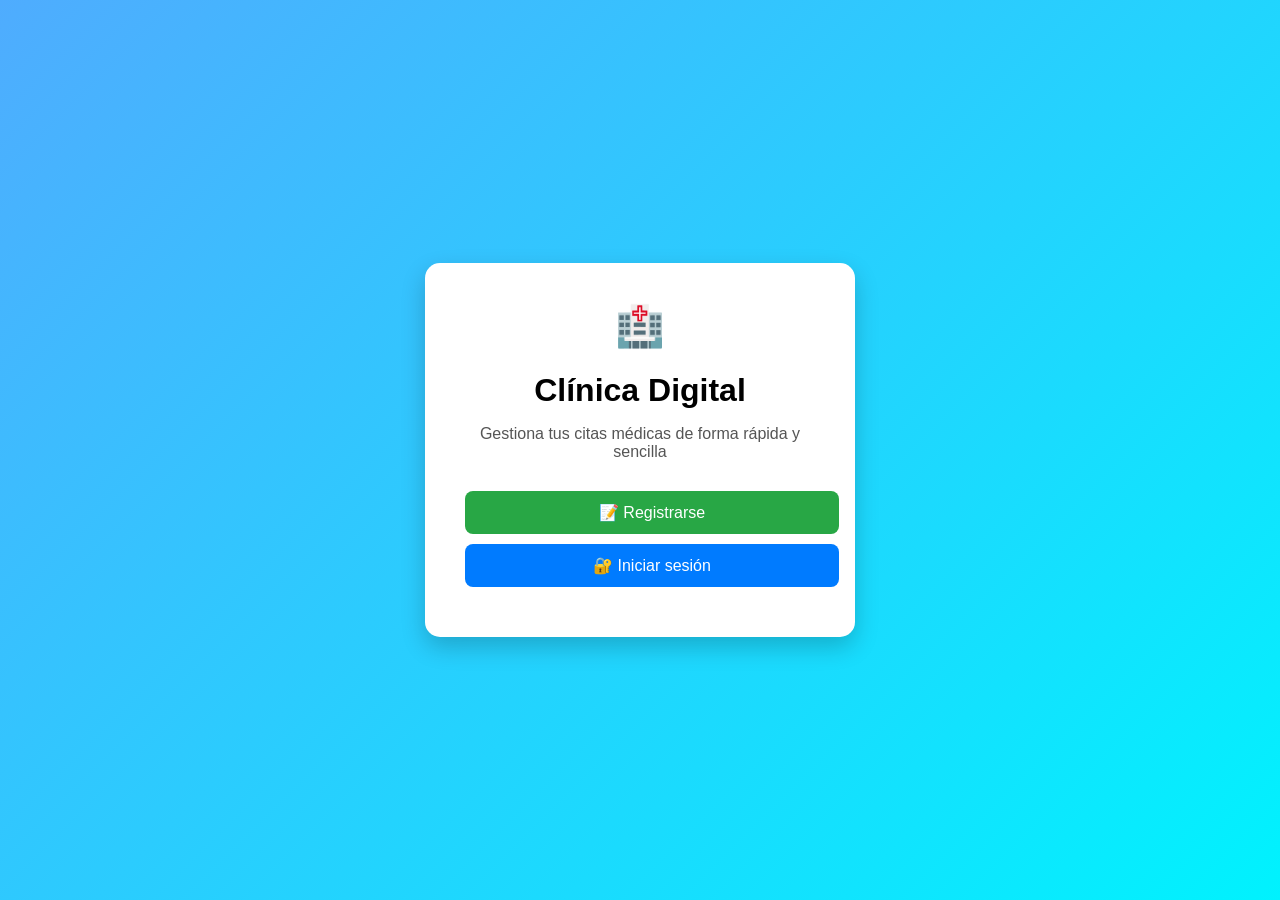
==== frontend/index.html @ a2f3d23a "Continuidad del proyecto" ====
<!DOCTYPE html>
<html lang="es">
<head>
    <meta charset="UTF-8">
    <title>Clínica - Sistema de Citas</title>
<link rel="stylesheet" href="css/styles.css">
    <style>
        body {
            margin: 0;
            font-family: Arial, sans-serif;
            background: linear-gradient(135deg, #4facfe, #00f2fe);
            height: 100vh;
            display: flex;
            justify-content: center;
            align-items: center;
        }

        .container {
            background: white;
            padding: 40px;
            border-radius: 15px;
            text-align: center;
            width: 350px;
            box-shadow: 0px 10px 25px rgba(0,0,0,0.2);
        }

        h1 {
            margin-bottom: 10px;
        }

        p {
            color: #555;
            margin-bottom: 30px;
        }

        .btn {
            display: block;
            width: 100%;
            padding: 12px;
            margin: 10px 0;
            border: none;
            border-radius: 8px;
            font-size: 16px;
            cursor: pointer;
            text-decoration: none;
        }

        .register {
            background: #28a745;
            color: white;
        }

        .login {
            background: #007BFF;
            color: white;
        }

        .btn:hover {
            opacity: 0.9;
        }

        .icon {
            font-size: 40px;
            margin-bottom: 10px;
        }
    </style>
</head>

<body>

<div class="container">
    <div class="icon">🏥</div>
    <h1>Clínica Digital</h1>
    <p>Gestiona tus citas médicas de forma rápida y sencilla</p>

    <a href="register.html" class="btn register">📝 Registrarse</a>
    <a href="login.html" class="btn login">🔐 Iniciar sesión</a>
</div>

</body>
</html>
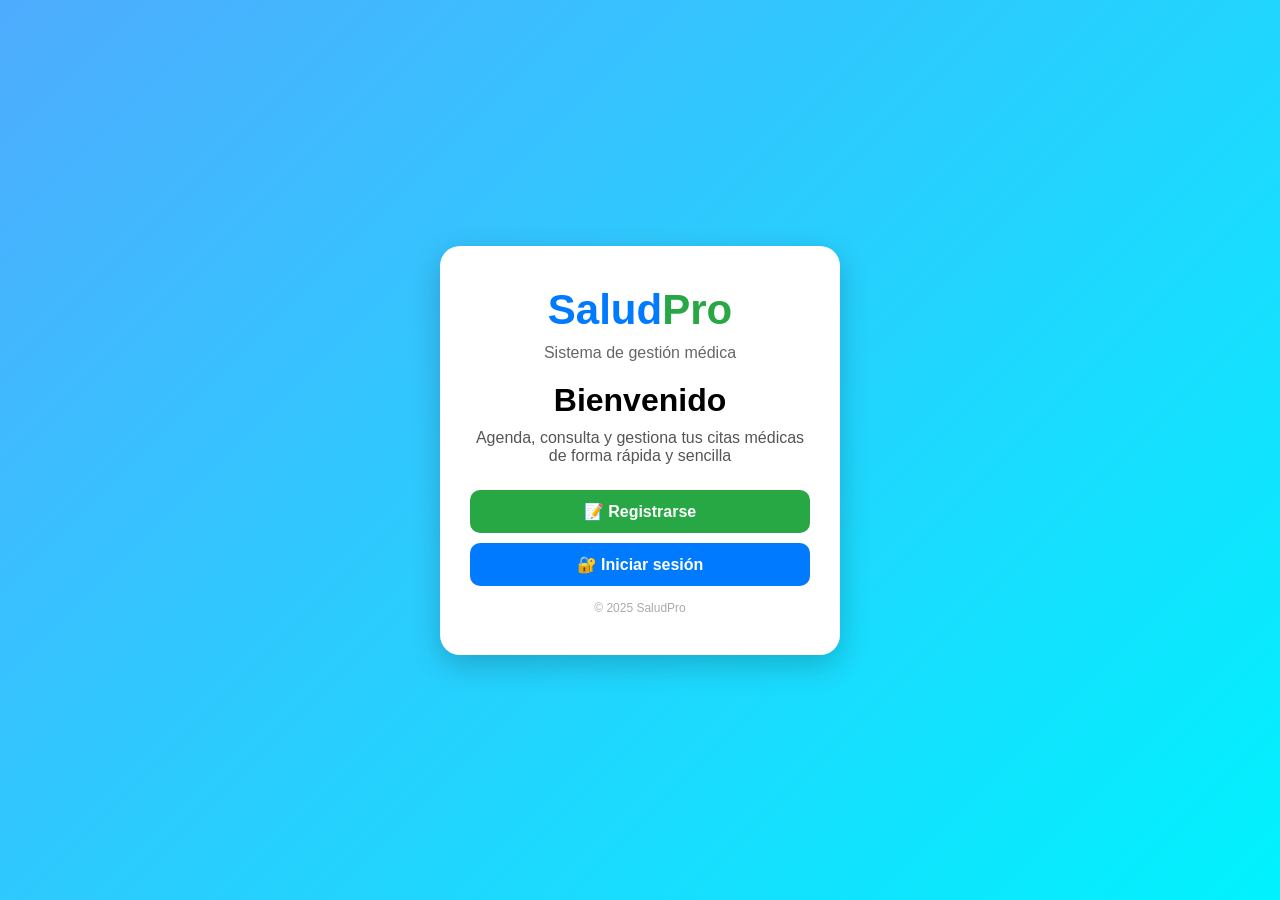
==== commit ebadefa8: "Mejora de frontend: index, login, register y dashboard" ====
--- a/frontend/index.html
+++ b/frontend/index.html
@@ -3,25 +3,54 @@
 <head>
     <meta charset="UTF-8">
     <title>Clínica - Sistema de Citas</title>
-<link rel="stylesheet" href="css/styles.css">
+
     <style>
-        body {
+        /* RESET */
+        * {
             margin: 0;
-            font-family: Arial, sans-serif;
-            background: linear-gradient(135deg, #4facfe, #00f2fe);
-            height: 100vh;
-            display: flex;
-            justify-content: center;
-            align-items: center;
+            padding: 0;
+            box-sizing: border-box;
         }
 
+        body {
+            font-family: 'Segoe UI', sans-serif;
+            background: linear-gradient(135deg, #4facfe, #00f2fe);
+
+            /* 🔴 NUEVO CENTRADO MÁS ESTABLE */
+            display: flex;
+            flex-direction: column;
+            align-items: center;
+            justify-content: center;
+
+            min-height: 100vh;
+        }
+
+        /* CONTENEDOR */
         .container {
             background: white;
-            padding: 40px;
-            border-radius: 15px;
+            padding: 40px 30px;
+            border-radius: 20px;
+            width: 90%;
+            max-width: 400px;
             text-align: center;
-            width: 350px;
-            box-shadow: 0px 10px 25px rgba(0,0,0,0.2);
+
+            box-shadow: 0px 10px 30px rgba(0,0,0,0.2);
+        }
+
+        /* LOGO */
+        .logo {
+            font-size: 42px;
+            font-weight: bold;
+            color: #007BFF;
+        }
+
+        .logo span {
+            color: #28a745;
+        }
+
+        .subtitle {
+            color: #666;
+            margin: 10px 0 20px;
         }
 
         h1 {
@@ -30,51 +59,69 @@
 
         p {
             color: #555;
-            margin-bottom: 30px;
+            margin-bottom: 25px;
         }
 
+        /* BOTONES */
         .btn {
             display: block;
             width: 100%;
             padding: 12px;
             margin: 10px 0;
-            border: none;
-            border-radius: 8px;
-            font-size: 16px;
-            cursor: pointer;
+            border-radius: 10px;
             text-decoration: none;
+            color: white;
+            font-weight: bold;
+            transition: 0.3s;
         }
 
         .register {
             background: #28a745;
-            color: white;
         }
 
         .login {
             background: #007BFF;
-            color: white;
         }
 
         .btn:hover {
+            transform: translateY(-2px);
             opacity: 0.9;
         }
 
-        .icon {
-            font-size: 40px;
-            margin-bottom: 10px;
+        footer {
+            margin-top: 15px;
+            font-size: 12px;
+            color: #aaa;
         }
     </style>
 </head>
 
 <body>
 
+<!-- 🔴 TU LÓGICA (NO TOCADA) -->
+<script>
+const user = localStorage.getItem("user");
+
+if(user){
+    window.location.href = "dashboard.html";
+}
+</script>
+
 <div class="container">
-    <div class="icon">🏥</div>
-    <h1>Clínica Digital</h1>
-    <p>Gestiona tus citas médicas de forma rápida y sencilla</p>
+
+    <div class="logo">Salud<span>Pro</span></div>
+    <div class="subtitle">Sistema de gestión médica</div>
+
+    <h1>Bienvenido</h1>
+    <p>Agenda, consulta y gestiona tus citas médicas de forma rápida y sencilla</p>
 
     <a href="register.html" class="btn register">📝 Registrarse</a>
     <a href="login.html" class="btn login">🔐 Iniciar sesión</a>
+
+    <footer>
+        © 2025 SaludPro
+    </footer>
+
 </div>
 
 </body>
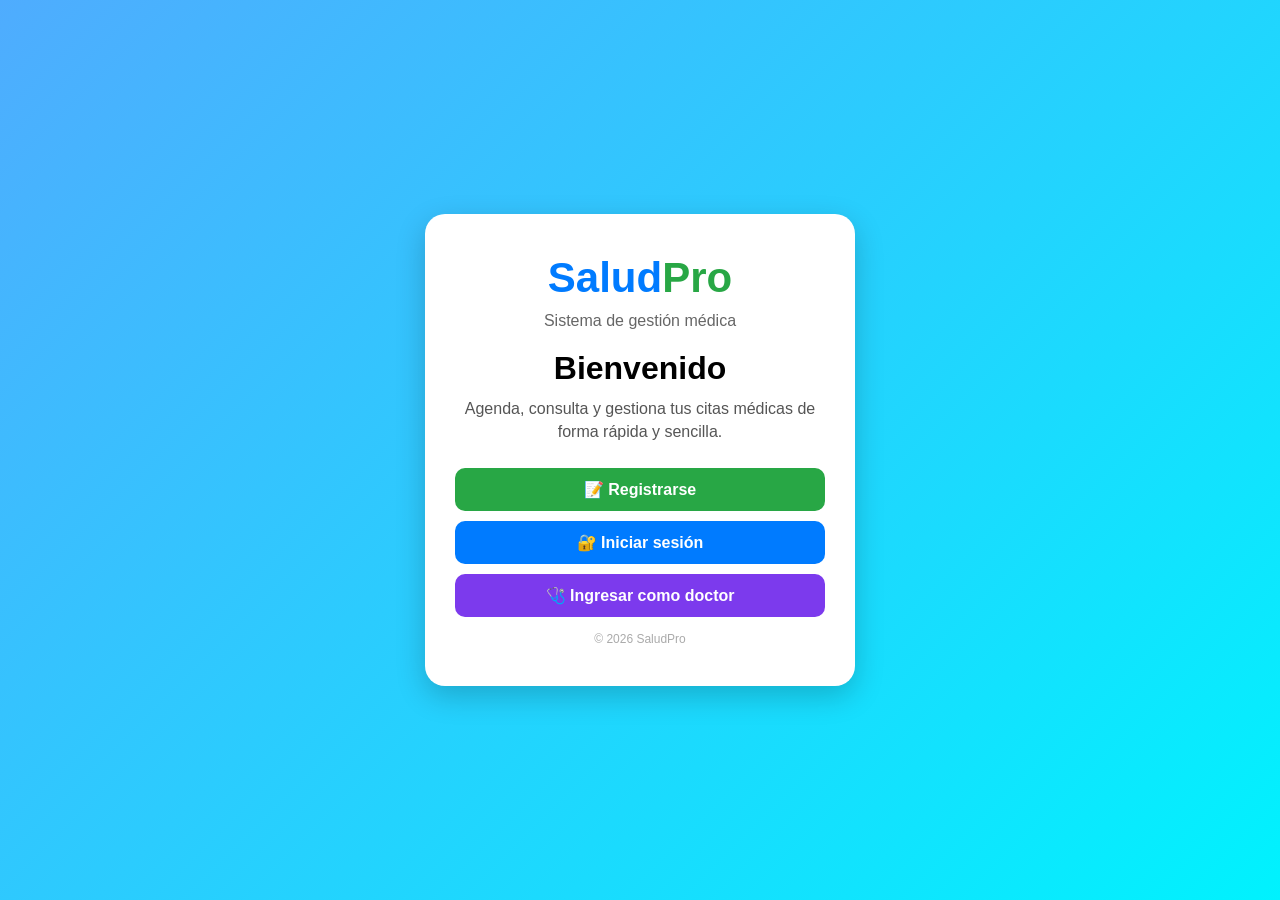
==== commit 177c6616: "Agregar panel doctor, asistencia y control de multas" ====
--- a/frontend/index.html
+++ b/frontend/index.html
@@ -1,128 +1,35 @@
-<!DOCTYPE html>
-<html lang="es">
-<head>
-    <meta charset="UTF-8">
-    <title>Clínica - Sistema de Citas</title>
-
-    <style>
-        /* RESET */
-        * {
-            margin: 0;
-            padding: 0;
-            box-sizing: border-box;
-        }
-
-        body {
-            font-family: 'Segoe UI', sans-serif;
-            background: linear-gradient(135deg, #4facfe, #00f2fe);
-
-            /* 🔴 NUEVO CENTRADO MÁS ESTABLE */
-            display: flex;
-            flex-direction: column;
-            align-items: center;
-            justify-content: center;
-
-            min-height: 100vh;
-        }
-
-        /* CONTENEDOR */
-        .container {
-            background: white;
-            padding: 40px 30px;
-            border-radius: 20px;
-            width: 90%;
-            max-width: 400px;
-            text-align: center;
-
-            box-shadow: 0px 10px 30px rgba(0,0,0,0.2);
-        }
-
-        /* LOGO */
-        .logo {
-            font-size: 42px;
-            font-weight: bold;
-            color: #007BFF;
-        }
-
-        .logo span {
-            color: #28a745;
-        }
-
-        .subtitle {
-            color: #666;
-            margin: 10px 0 20px;
-        }
-
-        h1 {
-            margin-bottom: 10px;
-        }
-
-        p {
-            color: #555;
-            margin-bottom: 25px;
-        }
-
-        /* BOTONES */
-        .btn {
-            display: block;
-            width: 100%;
-            padding: 12px;
-            margin: 10px 0;
-            border-radius: 10px;
-            text-decoration: none;
-            color: white;
-            font-weight: bold;
-            transition: 0.3s;
-        }
-
-        .register {
-            background: #28a745;
-        }
-
-        .login {
-            background: #007BFF;
-        }
-
-        .btn:hover {
-            transform: translateY(-2px);
-            opacity: 0.9;
-        }
-
-        footer {
-            margin-top: 15px;
-            font-size: 12px;
-            color: #aaa;
-        }
-    </style>
-</head>
-
-<body>
-
-<!-- 🔴 TU LÓGICA (NO TOCADA) -->
-<script>
-const user = localStorage.getItem("user");
-
-if(user){
-    window.location.href = "dashboard.html";
-}
-</script>
-
-<div class="container">
-
-    <div class="logo">Salud<span>Pro</span></div>
-    <div class="subtitle">Sistema de gestión médica</div>
-
-    <h1>Bienvenido</h1>
-    <p>Agenda, consulta y gestiona tus citas médicas de forma rápida y sencilla</p>
-
-    <a href="register.html" class="btn register">📝 Registrarse</a>
-    <a href="login.html" class="btn login">🔐 Iniciar sesión</a>
-
-    <footer>
-        © 2025 SaludPro
-    </footer>
-
-</div>
-
-</body>
-</html>+<!DOCTYPE html>
+<html lang="es">
+<head>
+    <meta charset="UTF-8">
+    <title>Clínica - Sistema de Citas</title>
+    <style>
+        *{margin:0;padding:0;box-sizing:border-box}
+        body{font-family:'Segoe UI',sans-serif;background:linear-gradient(135deg,#4facfe,#00f2fe);display:flex;flex-direction:column;align-items:center;justify-content:center;min-height:100vh;padding:18px}
+        .container{background:white;padding:40px 30px;border-radius:20px;width:90%;max-width:430px;text-align:center;box-shadow:0 10px 30px rgba(0,0,0,.2)}
+        .logo{font-size:42px;font-weight:bold;color:#007BFF}.logo span{color:#28a745}.subtitle{color:#666;margin:10px 0 20px}h1{margin-bottom:10px}p{color:#555;margin-bottom:25px;line-height:1.45}.btn{display:block;width:100%;padding:12px;margin:10px 0;border-radius:10px;text-decoration:none;color:white;font-weight:bold;transition:.3s}.register{background:#28a745}.login{background:#007BFF}.doctor{background:#7c3aed}.btn:hover{transform:translateY(-2px);opacity:.9}footer{margin-top:15px;font-size:12px;color:#aaa}
+    </style>
+</head>
+<body>
+<script>
+const user = localStorage.getItem("user");
+const role = localStorage.getItem("role");
+if(user){
+    if(role === "admin") window.location.href = "admin.html";
+    else if(role === "doctor") window.location.href = "doctor.html";
+    else window.location.href = "dashboard.html";
+}
+</script>
+
+<div class="container">
+    <div class="logo">Salud<span>Pro</span></div>
+    <div class="subtitle">Sistema de gestión médica</div>
+    <h1>Bienvenido</h1>
+    <p>Agenda, consulta y gestiona tus citas médicas de forma rápida y sencilla.</p>
+    <a href="register.html" class="btn register">📝 Registrarse</a>
+    <a href="login.html" class="btn login">🔐 Iniciar sesión</a>
+    <a href="login.html" class="btn doctor">🩺 Ingresar como doctor</a>
+    <footer>© 2026 SaludPro</footer>
+</div>
+</body>
+</html>
